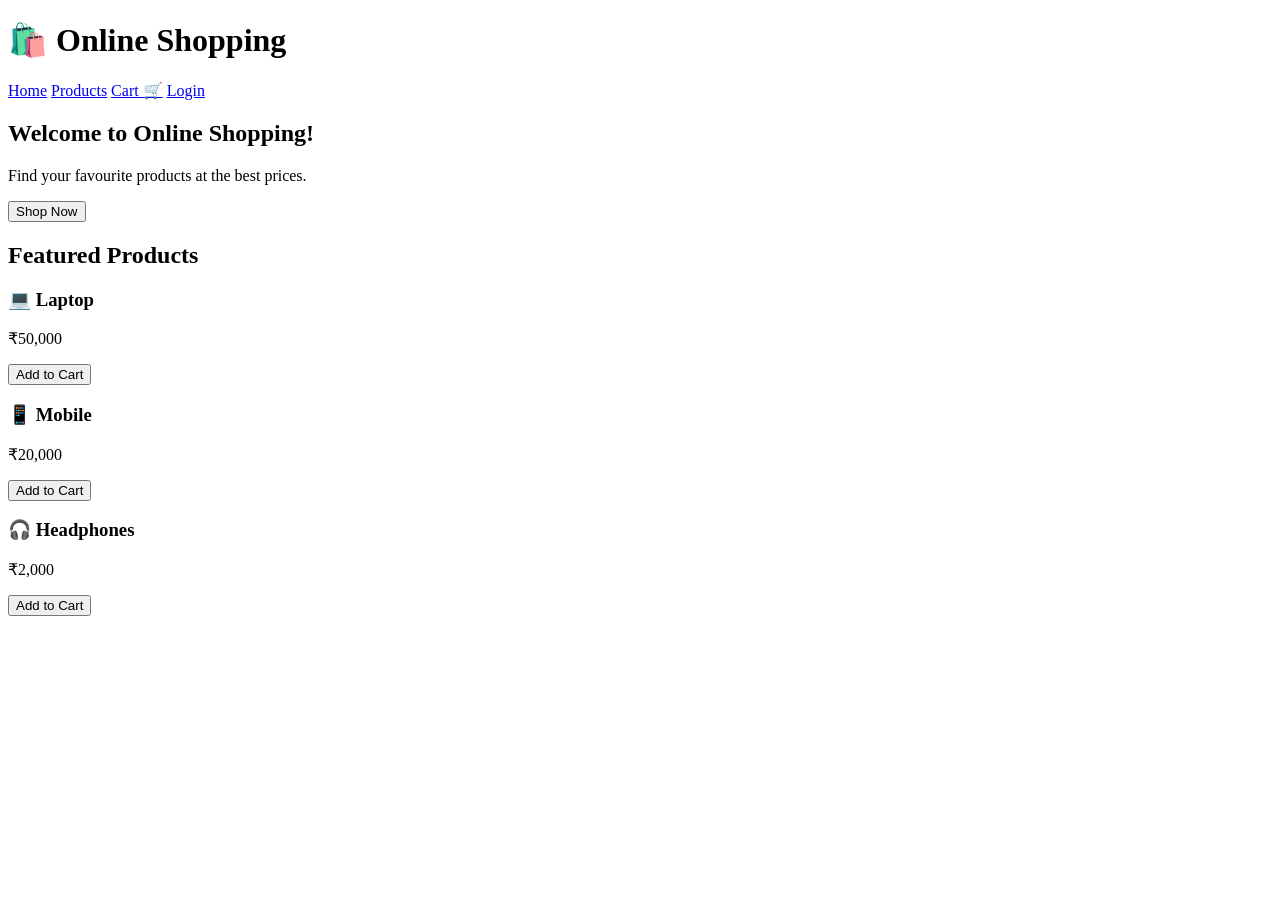
==== home.html @ 5acdbc68 "Added home page" ====
<!DOCTYPE html>
<html>

<head>
    <title>Online Shopping - Home</title>
    <link rel="stylesheet" href="style.css">
</head>

<body>

<header>

    <h1>🛍️ Online Shopping</h1>

    <nav>
        <a href="home.html">Home</a>
        <a href="#products">Products</a>
        <a href="cart.html">Cart 🛒</a>
        <a href="index.html">Login</a>
    </nav>

</header>

<main>

    <h2>Welcome to Online Shopping!</h2>

    <p>Find your favourite products at the best prices.</p>

    <button onclick="shopNow()">Shop Now</button>

    <h2 id="products">Featured Products</h2>

    <div class="products">

        <div class="product">
            <h3>💻 Laptop</h3>
            <p>₹50,000</p>
            <button onclick="addToCart('Laptop', 50000)">
                Add to Cart
            </button>
        </div>

        <div class="product">
            <h3>📱 Mobile</h3>
            <p>₹20,000</p>
            <button onclick="addToCart('Mobile', 20000)">
                Add to Cart
            </button>
        </div>

        <div class="product">
            <h3>🎧 Headphones</h3>
            <p>₹2,000</p>
            <button onclick="addToCart('Headphones', 2000)">
                Add to Cart
            </button>
        </div>

    </div>

</main>

<script src="script.js"></script>

</body>
</html>
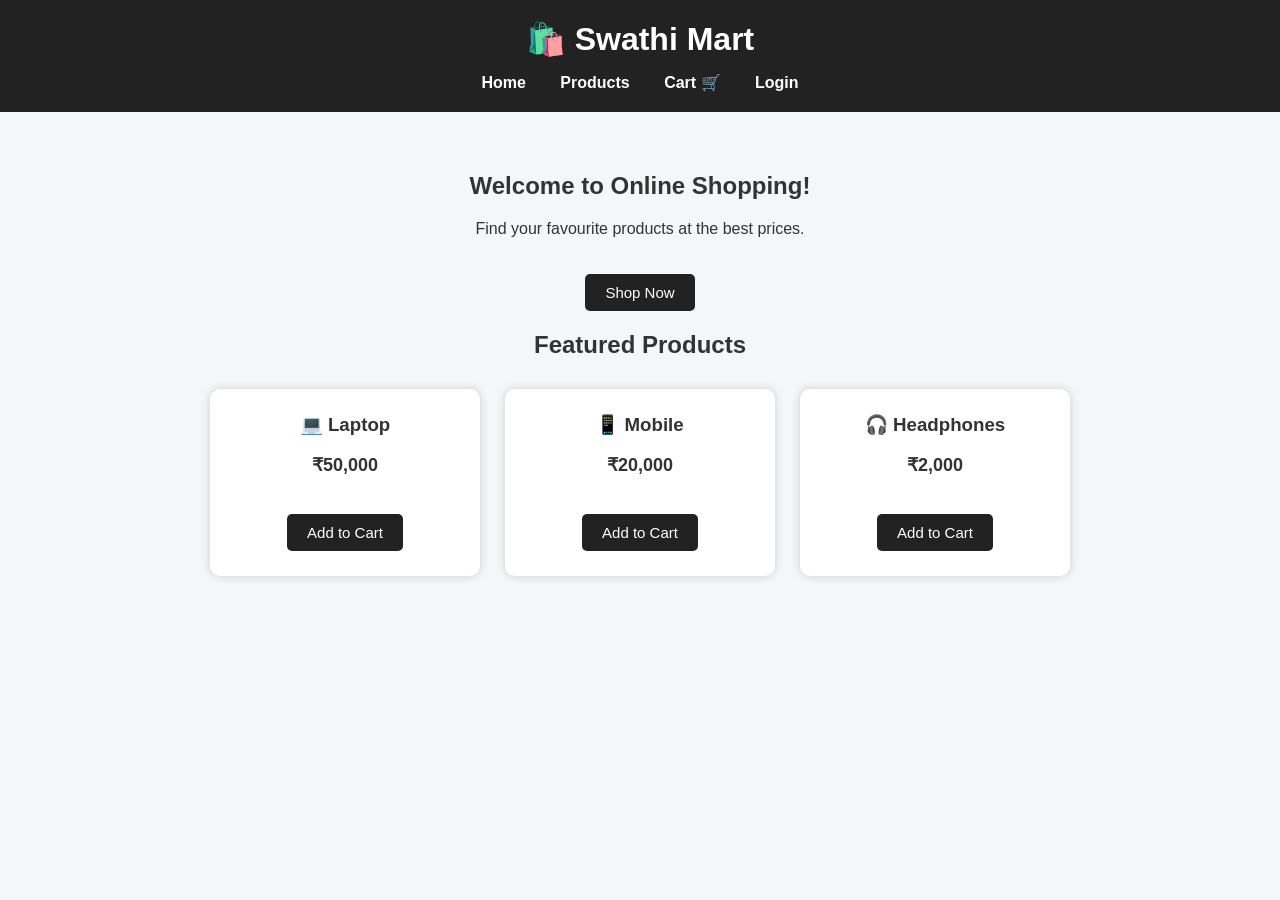
==== commit 44a44de8: "Added Swathi Mart web application" ====
--- a/home.html
+++ b/home.html
@@ -2,7 +2,8 @@
 <html>
 
 <head>
-    <title>Online Shopping - Home</title>
+    <meta charset="UTF-8">
+    <title>Swathi Mart - Home</title>
     <link rel="stylesheet" href="style.css">
 </head>
 
@@ -10,7 +11,7 @@
 
 <header>
 
-    <h1>🛍️ Online Shopping</h1>
+    <h1>🛍️ Swathi Mart</h1>
 
     <nav>
         <a href="home.html">Home</a>
--- a/style.css
+++ b/style.css
@@ -0,0 +1,117 @@
+/* ===== General ===== */
+
+body {
+    margin: 0;
+    font-family: Arial, sans-serif;
+    background-color: #f4f6f8;
+    color: #333;
+}
+
+/* ===== Header ===== */
+
+header {
+    background-color: #222;
+    color: white;
+    padding: 20px;
+    text-align: center;
+}
+
+header h1 {
+    margin: 0 0 15px;
+}
+
+nav a {
+    color: white;
+    text-decoration: none;
+    margin: 0 15px;
+    font-weight: bold;
+}
+
+nav a:hover {
+    text-decoration: underline;
+}
+
+/* ===== Login Page ===== */
+
+.login-container {
+    width: 350px;
+    margin: 100px auto;
+    padding: 30px;
+    background-color: white;
+    border-radius: 10px;
+    box-shadow: 0 0 10px #ccc;
+    text-align: center;
+}
+
+.login-container h1 {
+    margin-bottom: 10px;
+}
+
+.login-container label {
+    display: block;
+    text-align: left;
+    margin-top: 15px;
+    font-weight: bold;
+}
+
+.login-container input {
+    width: 100%;
+    padding: 10px;
+    margin-top: 5px;
+    box-sizing: border-box;
+    border: 1px solid #ccc;
+    border-radius: 5px;
+}
+
+/* ===== Buttons ===== */
+
+button {
+    margin-top: 20px;
+    padding: 10px 20px;
+    border: none;
+    border-radius: 5px;
+    background-color: #222;
+    color: white;
+    cursor: pointer;
+    font-size: 15px;
+}
+
+button:hover {
+    background-color: #444;
+}
+
+.register-btn {
+    margin-top: 5px;
+}
+
+/* ===== Home Page ===== */
+
+main {
+    padding: 40px;
+    text-align: center;
+}
+
+.products {
+    display: flex;
+    justify-content: center;
+    gap: 25px;
+    flex-wrap: wrap;
+    margin-top: 30px;
+}
+
+.product {
+    width: 220px;
+    padding: 25px;
+    background-color: white;
+    border-radius: 10px;
+    box-shadow: 0 0 8px #ccc;
+}
+
+.product h3 {
+    margin-top: 0;
+}
+
+.product p {
+    font-size: 18px;
+    font-weight: bold;
+}
